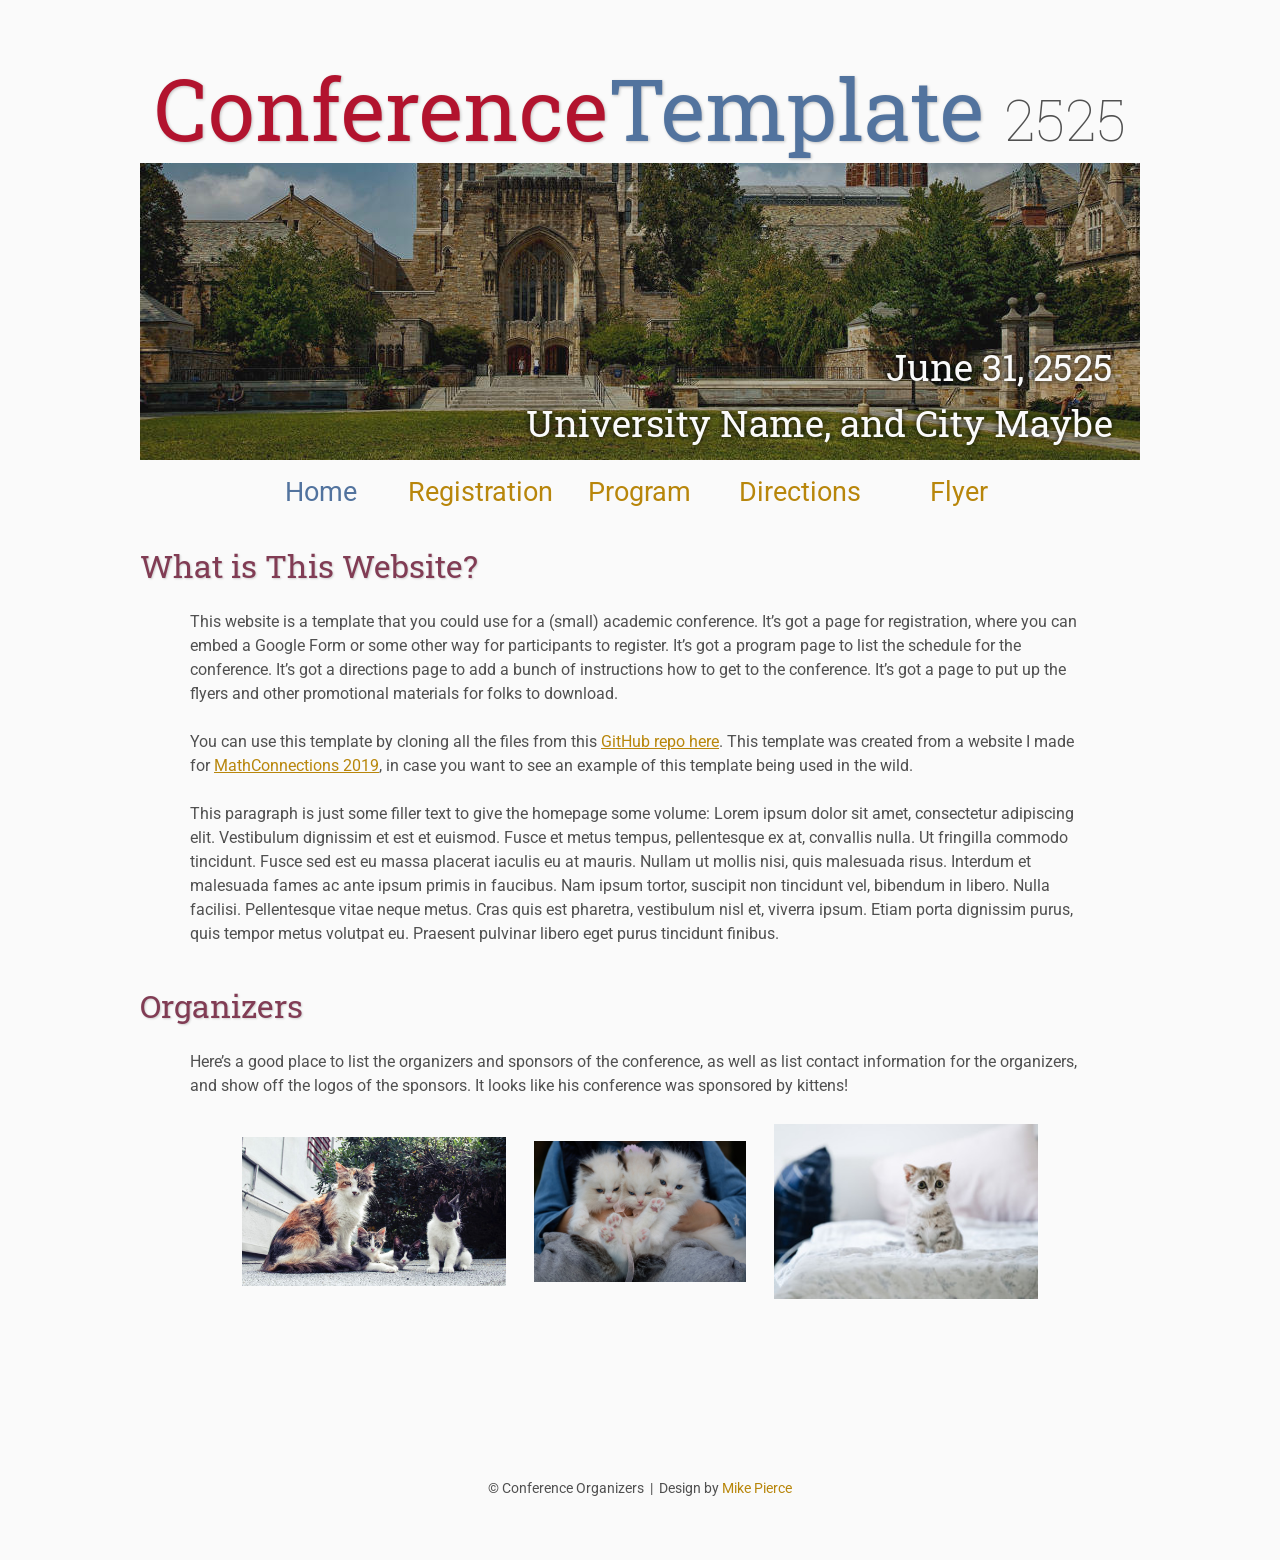
==== index.html @ 33f86f72 "Initial commit" ====
<!DOCTYPE html>
<html lang='en'>

<head>
    <base href=".">
    <link rel="shortcut icon" type="image/png" href="assets/favicon.png"/>
    <link rel="stylesheet" type="text/css" media="all" href="assets/main.css"/>
    <meta name="description" content="Conference Template">
    <meta name="resource-type" content="document">
    <meta name="distribution" content="global">
    <meta name="KeyWords" content="Conference">
    <title>Conference Template</title>
</head>

<body>

    <div class="banner">
        <img src="assets/banner.jpg" alt="Conference Template Banner">
        <div class="top-left">
            <span class="title1">Conference</span><span class="title2">Template</span> <span class="year">2525</span>
        </div>
        <div class="bottom-right">
            June 31, 2525 <br> University Name, and City Maybe
        </div>
    </div>

    <table class="navigation">
        <tr>
            <td class="navigation">
                <a class="current" title="Conference Home Page" href=".">Home</a>
            </td>
            <td class="navigation">
                <a title="Register for the Conference" href="registration">Registration</a>
            </td>
            <td class="navigation">
                <a title="Conference Program" href="program">Program</a> 
            </td>
            <td class="navigation">
                <a title="Directions to the Conference" href="directions">Directions</a>
            </td>
            <td class="navigation">
                <a title="Conference Flyer" href="flyer">Flyer</a>
            </td>
        </tr>
    </table>

    <h2>What is This Website?</h2>
    <p>
        This website is a template that you could use for a (small) academic conference. 
        It&rsquo;s got a page for registration, where you can embed a Google Form or some other way for participants to register.
        It&rsquo;s got a program page to list the schedule for the conference.
        It&rsquo;s got a directions page to add a bunch of instructions how to get to the conference.
        It&rsquo;s got a page to put up the flyers and other promotional materials for folks to download.
    </p>
    <p>
        You can use this template by cloning all the files from this
        <a target="_blank" href="https://github.com/mikepierce/conference-website-template">GitHub repo here</a>.
        This template was created from a website I made for 
        <a target="_blank" href="http://math.ucr.edu/~mathconn/">MathConnections 2019</a>,
        in case you want to see an example of this template being used in the wild.
    </p>
    <p>
        This paragraph is just some filler text to give the homepage some volume:
        Lorem ipsum dolor sit amet, consectetur adipiscing elit. Vestibulum dignissim et est et euismod. Fusce et metus tempus, pellentesque ex at, convallis nulla. Ut fringilla commodo tincidunt. Fusce sed est eu massa placerat iaculis eu at mauris. Nullam ut mollis nisi, quis malesuada risus. Interdum et malesuada fames ac ante ipsum primis in faucibus. Nam ipsum tortor, suscipit non tincidunt vel, bibendum in libero. Nulla facilisi. Pellentesque vitae neque metus. Cras quis est pharetra, vestibulum nisl et, viverra ipsum. Etiam porta dignissim purus, quis tempor metus volutpat eu. Praesent pulvinar libero eget purus tincidunt finibus.
    </p>

    <h2>Organizers</h2>
    <p>
        Here&rsquo;s a good place to list the organizers and sponsors of the conference,
        as well as list contact information for the organizers,
        and show off the logos of the sponsors.
        It looks like his conference was sponsored by kittens!
    </p>
    <table class="sponsors">
        <tr>
            <td class="sponsor">
                <a href="http://www.eyebleach.me/">
                    <img src="assets/kitten1.jpg" alt="First Sponsor Name">
                </a>
            </td>
            <td class="sponsor">
                <a href="http://www.eyebleach.me/">
                    <img src="assets/kitten2.jpg" alt="Second Sponsor Name" style="width: 80%">
                </a>
            </td>
            <td class="sponsor">
                <a href="http://www.eyebleach.me/">
                    <img src="assets/kitten3.jpg" alt="Third Sponsor Name">
                </a>
            </td>
        </tr>
    </table>

    <footer>
        &copy; Conference Organizers
        &nbsp;|&nbsp; Design by <a href="https://github.com/mikepierce">Mike Pierce</a>
    </footer>

</body>
</html>
---- assets/main.css ----
/* main.css */

/* These are the colors and fonts used throughout the webpage.
 * I've listed them here so that a user may easily
 * do a search-and-replace for these to change the site theme.
 *   'Roboto',sans-serif; Font for the title text
 *   'Roboto-Slab',serif; Font for the body text 
 *   #fafafa; Background color of the site
 *   #505050; Foreground (text) color of the site
 *   #52739e; Navy, "Template" in the logo, current page in navigation, special titles in the Program
 *   #b2132e; Reddish, "Conference" in the logo, hover color for links
 *   #813c54; Heading color, titles in the Program
 *   #b8860b; Dark Goldenrod, color for links
 */

@import url('https://fonts.googleapis.com/css?family=Roboto%7CRoboto+Slab');

*{
    border:0;
    font:inherit;
    font-size:1em;
    margin:0;
    padding:0;
    vertical-align:baseline;
}

body{
    background-color: #fafafa;
    background-size: cover;
    background-attachment: fixed;
    color: #505050; 
    text-align:left;
    font-family:'Roboto',sans-serif;
    font-size:1em;
    line-height:1.5em;
    margin: 60px auto;
    width: 1000px;
}

a{color: #b8860b; text-decoration:none;}
a.current{color: #52739e;}
a.current:hover{color: #e82945;}
a:hover{color: #b2132e;}
a:active{color: #e82945;}
h1,h2,h3,h4{clear:left; color: #813c54; margin:1.5em 0em 1em 0em; font-family:'Roboto Slab',serif; text-shadow: 1px 1px 2px #d0d0d0;}
h1{font-size:2.67em;}
h2{font-size:2.00em;}
h3{font-size:1.67em;}
h4{font-size:1.33em;}
p{list-style:none; margin:24px auto 24px auto; padding:0px; width:900px; text-align:left;}
li a, p a {text-decoration:underline; text-decoration-color:#b8860b;}
ul{list-style:none; margin:24px auto 24px auto; padding:0px; width:800px; text-align:left;}
ul li{list-style:none; margin:0px auto 0px auto; padding:0px; text-align:left;}
i,em{font-style:italic;}
b,strong{font-weight:bold;}
sup{
    vertical-align: super;
    font-size: 0.8em;
    line-height: 0;
}
sub{
    vertical-align: sub;
    font-size: 0.8em;
    line-height: 0;
}
table{
    width: 1000px;
    margin: 12px auto 24px auto;
    float: center;
    /* UNCOMMENT THIS FOR DEBUGGING THE ALIGNMENT */
    /*border: 1px solid black;*/
}
th,td{
    text-align: left;
    /* UNCOMMENT THIS FOR DEBUGGING THE ALIGNMENT */
    /*border: 1px solid black;*/
}

/* Website Banner */
.banner {position: relative; font-family:'Roboto Slab',serif;}
.top-left {font-size:5.33em; color: #505050; background: #fafafa; text-align: center; width: 1000px; height: 67px; position: absolute; padding: 36px 0 0 0; top: 0px;}
.bottom-right {font-size:2.33em; color: #fafafa; line-height: 1.5em; width: auto; height: 100px; padding: 0px 27px 27px 0px; text-align: right; position: absolute; bottom: 0px; right: 0px; text-shadow: 0px 0px 6px #000000;}

/* Conference Title Logo */
.title1{color: #b2132e; text-shadow: 1px 1px 3px #c0c0c0;} 
.title2{color: #52739e; text-shadow: 1px 1px 3px #c0c0c0;}
.year{color: #505050; font-size:0.67em; font-weight: lighter;}

/* Navigation Links (Home, Registration, etc) */
table.navigation{width:800px;}
td.navigation{font-size:1.67em; white-space:nowrap; width:20%; text-align:center; vertical-align:middle; padding:0px 0px 0px 0px;}

/* Sponsor Images */
table.sponsors{width:800px;}
td.sponsor{white-space:nowrap; width:33%; text-align:center; vertical-align:middle; padding:0px 0px 0px 0px;}
td.sponsor img{width: 100%}

/* The Table on the Program Page */
td.room{padding: 4px 12px 4px 4px; width: 90%; vertical-align:bottom; font-size:1.67em; color: #52739e; height:32px;}
td.date{white-space:nowrap; width:130px; text-align:right; vertical-align:top; padding:4px 16px 0px 0px;}
td.title{padding: 4px 12px 4px 4px; width: 90%; vertical-align:top; font-size:1.5em; color: #813c54; height:32px; font-family:'Roboto Slab',serif; text-shadow: 1px 1px 2px #d0d0d0; }
td.title-special{padding: 4px 12px 4px 4px; width: 90%; vertical-align:top; font-size:1.67em; color: #52739e; height:32px; font-family:'Roboto Slab',serif; text-shadow: 1px 1px 2px #d0d0d0;}
td.speaker{padding: 4px 12px 4px 4px; font-style: italic; font-size:1em; max-height:999999px}
td.abstract{padding: 4px 12px 12px 4px; font-size:1em; max-height:999999px}
td.abstract img{display: block; margin: 4px auto 8px auto}
table.plenary{padding-top: 8px; background: #ffffff;}

/* Registration and Directions iframes and Images */
iframe.registration{display:block; margin:1em auto 2em auto; width:700px; height:1400px; border:none;}
iframe.directions{display:block; margin:1em auto 2em auto; width:800px; height:400px; border:none;}
img.center{display:block; width:67%; margin:1em auto 2em auto;}

/* Flyer Images */
table.flyers{width:800px;}
td.flyer{white-space:nowrap; width:50%; text-align:center; vertical-align:middle; padding:0px 0px 0px 0px;}
td.sponsor img{width: 100%}

footer{font-size:0.875em; margin-top:12em; text-align:center;}

/* My hacky way of making the site mobile-friendly */
@media only screen and (max-width: 1100px) {
    h2{font-size:3.00em;}
    p{font-size:1.5em; line-height:1.5em;}
    th,td,tr{font-size:1.5em; line-height:1.5em;}
    td.date{font-size:1em; padding-top:0.5em;}
    td.navigation{font-size:1.5em; padding:0px 20px 0px 20px;}
    table.footer{font-size:0.33em;}
}
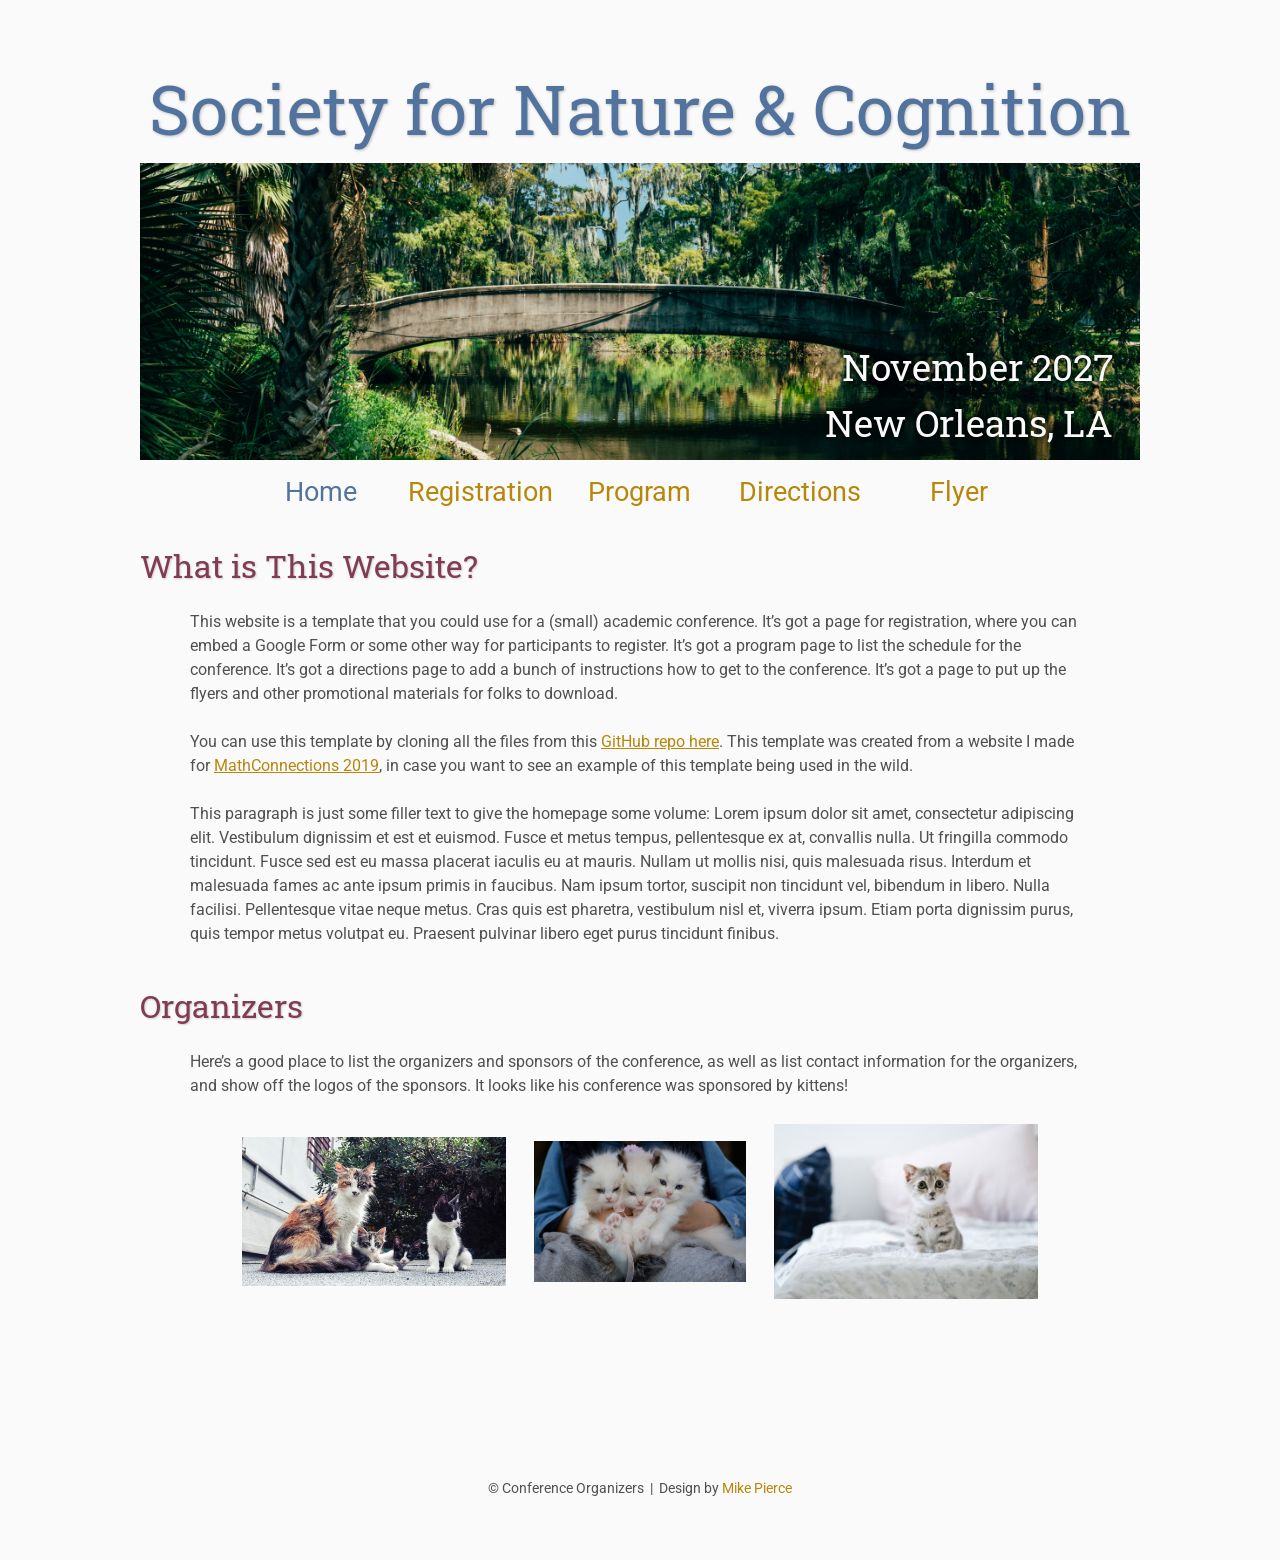
==== commit 07cceac3: "Updated title and banner" ====
--- a/index.html
+++ b/index.html
@@ -9,18 +9,18 @@
     <meta name="resource-type" content="document">
     <meta name="distribution" content="global">
     <meta name="KeyWords" content="Conference">
-    <title>Conference Template</title>
+    <title>Society for Nature & Cognition</title>
 </head>
 
 <body>
 
     <div class="banner">
-        <img src="assets/banner.jpg" alt="Conference Template Banner">
+        <img src="assets/new_banner.jpg" alt="Conference Template Banner">
         <div class="top-left">
-            <span class="title1">Conference</span><span class="title2">Template</span> <span class="year">2525</span>
+            <span class="title2">Society for Nature & Cognition</span> <!-- <span class="year">2027</span> -->
         </div>
         <div class="bottom-right">
-            June 31, 2525 <br> University Name, and City Maybe
+            November 2027 <br> New Orleans, LA
         </div>
     </div>
 
--- a/assets/main.css
+++ b/assets/main.css
@@ -78,7 +78,13 @@
 
 /* Website Banner */
 .banner {position: relative; font-family:'Roboto Slab',serif;}
-.top-left {font-size:5.33em; color: #505050; background: #fafafa; text-align: center; width: 1000px; height: 67px; position: absolute; padding: 36px 0 0 0; top: 0px;}
+.banner img {
+    width: 100%;
+    height: 400px;         /* Adjust this number to make the banner taller or shorter */
+    object-fit: cover;     /* Prevents stretching by cropping the image intelligently */
+    object-position: center; /* Centers the focus of your photo */
+}
+.top-left {font-size:4.33em; color: #505050; background: #fafafa; text-align: center; width: 1000px; height: 67px; position: absolute; padding: 36px 0 0 0; top: 0px;}
 .bottom-right {font-size:2.33em; color: #fafafa; line-height: 1.5em; width: auto; height: 100px; padding: 0px 27px 27px 0px; text-align: right; position: absolute; bottom: 0px; right: 0px; text-shadow: 0px 0px 6px #000000;}
 
 /* Conference Title Logo */
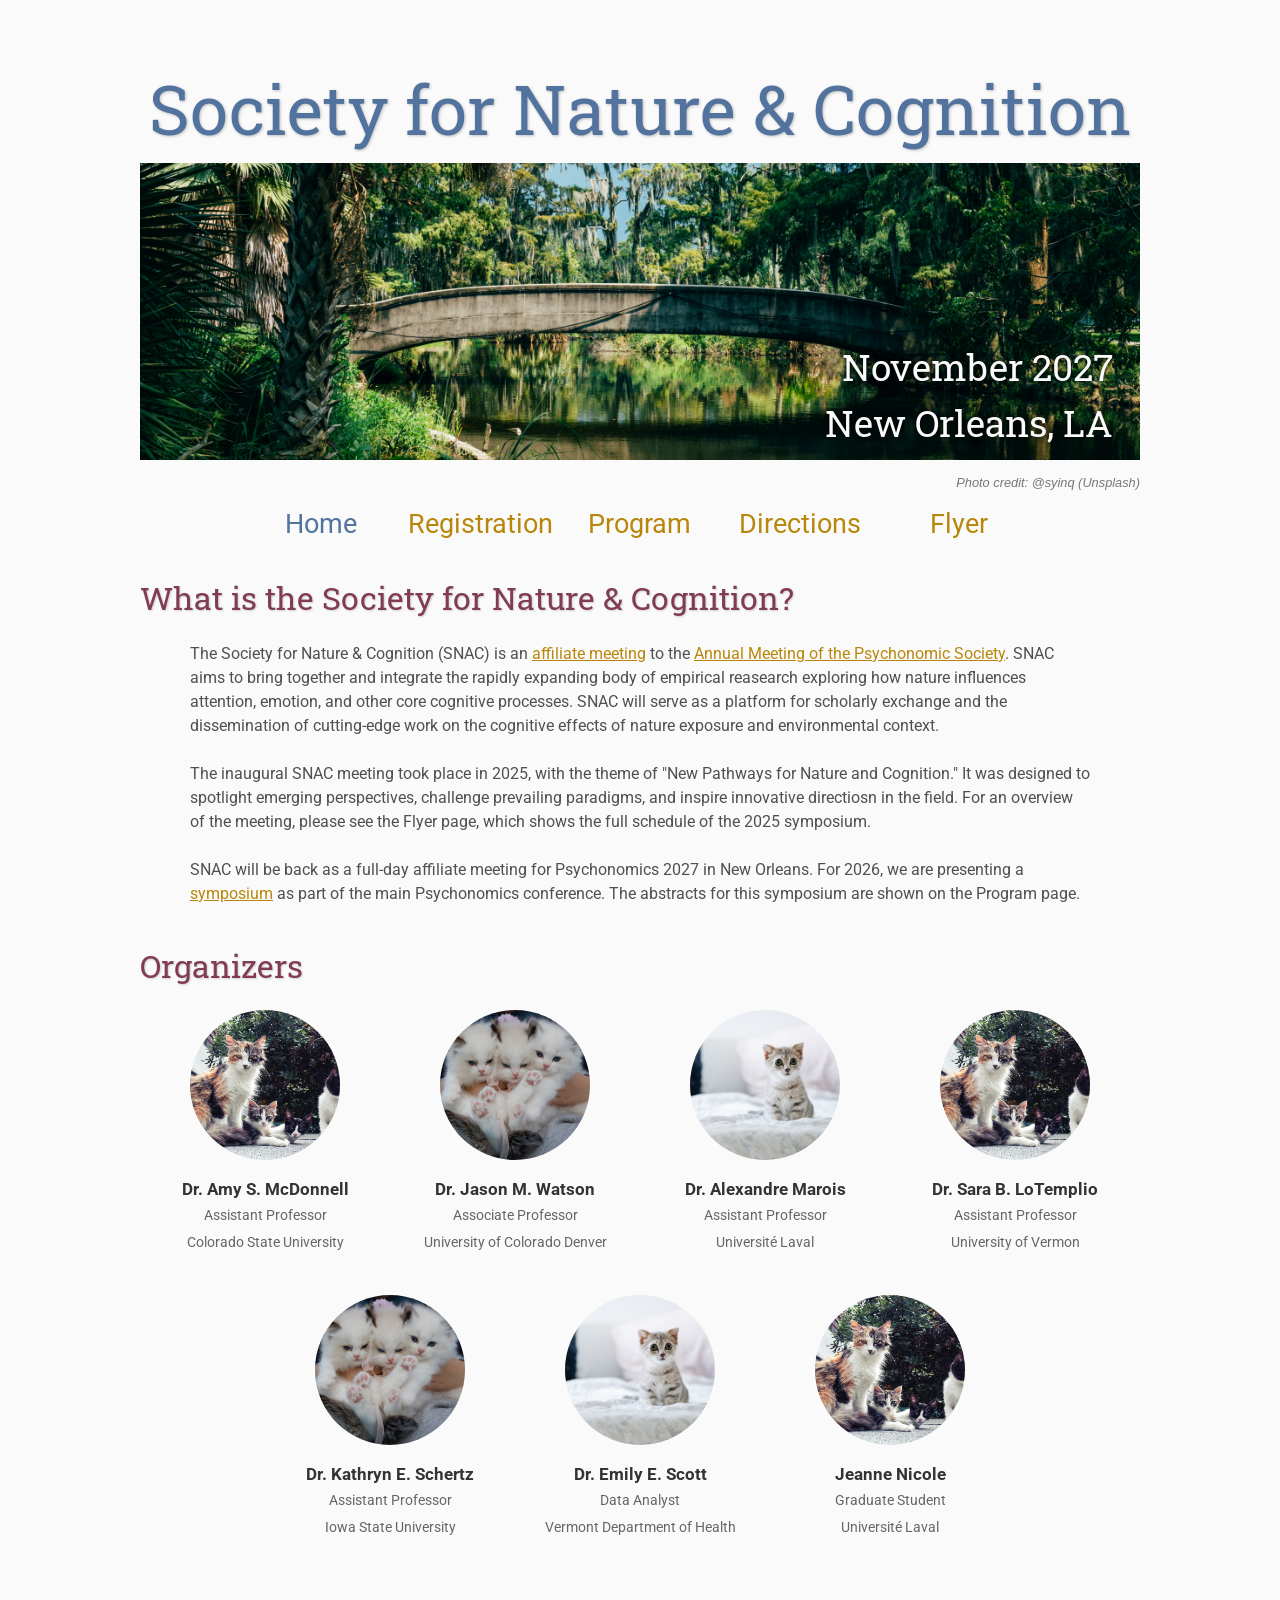
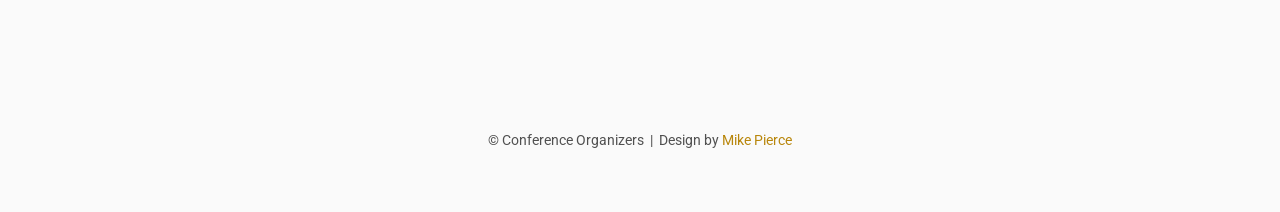
==== commit 22cba920: "updated program page and organizers" ====
--- a/index.html
+++ b/index.html
@@ -23,6 +23,7 @@
             November 2027 <br> New Orleans, LA
         </div>
     </div>
+    <div class="banner-credit">Photo credit: @syinq (Unsplash)</div>
 
     <table class="navigation">
         <tr>
@@ -44,52 +45,88 @@
         </tr>
     </table>
 
-    <h2>What is This Website?</h2>
+    <h2>What is the Society for Nature & Cognition?</h2>
     <p>
-        This website is a template that you could use for a (small) academic conference. 
-        It&rsquo;s got a page for registration, where you can embed a Google Form or some other way for participants to register.
-        It&rsquo;s got a program page to list the schedule for the conference.
-        It&rsquo;s got a directions page to add a bunch of instructions how to get to the conference.
-        It&rsquo;s got a page to put up the flyers and other promotional materials for folks to download.
+        The Society for Nature & Cognition (SNAC) is an <a target="_blank" href="https://www.psychonomic.org/page/2026affiliates">affiliate meeting</a> to the <a target="_blank" href="https://www.psychonomic.org/page/2026annualmeeting">Annual Meeting of the Psychonomic Society</a>. 
+        SNAC aims to bring together and integrate the rapidly expanding body of empirical reasearch exploring how nature influences attention, emotion, and other core cognitive processes.
+        SNAC will serve as a platform for scholarly exchange and the dissemination of cutting-edge work on the cognitive effects of nature exposure and environmental context.
     </p>
     <p>
-        You can use this template by cloning all the files from this
-        <a target="_blank" href="https://github.com/mikepierce/conference-website-template">GitHub repo here</a>.
-        This template was created from a website I made for 
-        <a target="_blank" href="http://math.ucr.edu/~mathconn/">MathConnections 2019</a>,
-        in case you want to see an example of this template being used in the wild.
+        The inaugural SNAC meeting took place in 2025, with the theme of "New Pathways for Nature and Cognition." 
+        It was designed to spotlight emerging perspectives, challenge prevailing paradigms, and inspire innovative directiosn in the field. 
+        For an overview of the meeting, please see the Flyer page, which shows the full schedule of the 2025 symposium.
     </p>
     <p>
-        This paragraph is just some filler text to give the homepage some volume:
-        Lorem ipsum dolor sit amet, consectetur adipiscing elit. Vestibulum dignissim et est et euismod. Fusce et metus tempus, pellentesque ex at, convallis nulla. Ut fringilla commodo tincidunt. Fusce sed est eu massa placerat iaculis eu at mauris. Nullam ut mollis nisi, quis malesuada risus. Interdum et malesuada fames ac ante ipsum primis in faucibus. Nam ipsum tortor, suscipit non tincidunt vel, bibendum in libero. Nulla facilisi. Pellentesque vitae neque metus. Cras quis est pharetra, vestibulum nisl et, viverra ipsum. Etiam porta dignissim purus, quis tempor metus volutpat eu. Praesent pulvinar libero eget purus tincidunt finibus.
+        SNAC will be back as a full-day affiliate meeting for Psychonomics 2027 in New Orleans. 
+        For 2026, we are presenting a <a target="_blank" href="https://www.psychonomic.org/page/2026symposia">symposium</a> as part of the main Psychonomics conference.
+        The abstracts for this symposium are shown on the Program page.
     </p>
 
-    <h2>Organizers</h2>
-    <p>
-        Here&rsquo;s a good place to list the organizers and sponsors of the conference,
-        as well as list contact information for the organizers,
-        and show off the logos of the sponsors.
-        It looks like his conference was sponsored by kittens!
-    </p>
-    <table class="sponsors">
-        <tr>
-            <td class="sponsor">
-                <a href="http://www.eyebleach.me/">
-                    <img src="assets/kitten1.jpg" alt="First Sponsor Name">
-                </a>
-            </td>
-            <td class="sponsor">
-                <a href="http://www.eyebleach.me/">
-                    <img src="assets/kitten2.jpg" alt="Second Sponsor Name" style="width: 80%">
-                </a>
-            </td>
-            <td class="sponsor">
-                <a href="http://www.eyebleach.me/">
-                    <img src="assets/kitten3.jpg" alt="Third Sponsor Name">
-                </a>
-            </td>
-        </tr>
-    </table>
+<h2>Organizers</h2>
+<p>
+     
+</p>
+
+<!-- The Flexbox container wraps all 7 organizers -->
+<div class="organizers-grid">
+    
+    <!-- Organizer 1 -->
+    <div class="organizer-profile">
+        <img src="assets/kitten1.jpg" alt="Organizer 1">
+        <div class="organizer-name">Dr. Amy S. McDonnell</div>
+        <div class="organizer-pos">Assistant Professor</div>
+        <div class="organizer-affil">Colorado State University</div>
+    </div>
+
+    <!-- Organizer 2 -->
+    <div class="organizer-profile">
+        <img src="assets/kitten2.jpg" alt="Organizer 2">
+        <div class="organizer-name">Dr. Jason M. Watson</div>
+        <div class="organizer-pos">Associate Professor</div>
+        <div class="organizer-affil">University of Colorado Denver</div>
+    </div>
+
+    <!-- Organizer 3 -->
+    <div class="organizer-profile">
+        <img src="assets/kitten3.jpg" alt="Organizer 3">
+        <div class="organizer-name">Dr. Alexandre Marois</div>
+        <div class="organizer-pos">Assistant Professor</div>
+        <div class="organizer-affil">Universit&eacute; Laval</div>
+    </div>
+
+    <!-- Organizer 4 -->
+    <div class="organizer-profile">
+        <img src="assets/kitten1.jpg" alt="Organizer 4">
+        <div class="organizer-name">Dr. Sara B. LoTemplio</div>
+        <div class="organizer-pos">Assistant Professor</div>
+        <div class="organizer-affil">University of Vermon</div>
+    </div>
+
+    <!-- Organizer 5 -->
+    <div class="organizer-profile">
+        <img src="assets/kitten2.jpg" alt="Organizer 5">
+        <div class="organizer-name">Dr. Kathryn E. Schertz</div>
+        <div class="organizer-pos">Assistant Professor</div>
+        <div class="organizer-affil">Iowa State University</div>
+    </div>
+
+    <!-- Organizer 6 -->
+    <div class="organizer-profile">
+        <img src="assets/kitten3.jpg" alt="Organizer 6">
+        <div class="organizer-name">Dr. Emily E. Scott</div>
+        <div class="organizer-pos">Data Analyst</div>
+        <div class="organizer-affil">Vermont Department of Health</div>
+    </div>
+
+    <!-- Organizer 7 -->
+    <div class="organizer-profile">
+        <img src="assets/kitten1.jpg" alt="Organizer 7">
+        <div class="organizer-name">Jeanne Nicole</div>
+        <div class="organizer-pos">Graduate Student</div>
+        <div class="organizer-affil">Universit&eacute; Laval</div>
+    </div>
+
+</div>
 
     <footer>
         &copy; Conference Organizers
--- a/assets/main.css
+++ b/assets/main.css
@@ -123,6 +123,108 @@
 
 footer{font-size:0.875em; margin-top:12em; text-align:center;}
 
+/* Resizes the container block and keeps it centered on the page */
+.hotel-container {
+    max-width: 300px;         /* Adjust this number (e.g., 400px or 600px) to make the image smaller or bigger */
+    margin: 20px auto;        /* Adds space on the top/bottom and centers it horizontally */
+    text-align: center;       /* Centers the caption text underneath */
+}
+
+/* Forces the photo to fill the exact size of the container smoothly */
+.hotel-container img {
+    width: 100%;
+    height: auto;             /* Maintains the image's original proportions so it doesn't stretch */
+    border-radius: 4px;       /* Optional: rounds the corners slightly for a modern look */
+}
+
+/* Styles the small attribution line underneath */
+.hotel-credit {
+    font-size: 0.85em;        /* Makes the font smaller than regular page text */
+    color: #666;              /* Changes the text to a subtle gray so it isn't distracting */
+    margin-top: 8px;          /* Adds a clean gap directly beneath the image */
+    font-style: italic;       /* Makes the attribution text italic */
+}
+
+.single-flyer-container {
+    text-align: center;
+    margin: 40px auto;
+    max-width: 600px;
+}
+
+.download-button {
+    background-color: #52739e; 
+    color: white;
+    padding: 15px 25px;
+    font-size: 1.1em;
+    font-weight: bold;
+    border-radius: 6px;
+    text-decoration: none;
+    display: inline-block;
+    transition: background-color 0.2s;
+    box-shadow: 0 4px 6px rgba(0,0,0,0.1);
+}
+
+.download-button:hover {
+    background-color: #3d5677; /* Darkens slightly when hovered */
+    cursor: pointer;
+}
+
+/* Container that centers the 4-and-3 grid layout */
+.organizers-grid {
+    display: flex;
+    flex-wrap: wrap;          /* Allows profiles to drop to a new line */
+    justify-content: center;   /* Centers the items horizontally on every row! */
+    gap: 20px;                /* Adds neat spacing between all profiles */
+    margin-top: 30px;
+}
+
+/* Individual card styling for each person */
+.organizer-profile {
+    flex: 0 1 calc(25% - 20px);/* Forces exactly 4 profiles per row on big screens */
+    min-width: 160px;          /* Prevents them from shrinking too small */
+    text-align: center;
+    margin-bottom: 20px;
+}
+
+/* Forces the placeholder images to stay small, uniform, and responsive */
+.organizer-profile img {
+    width: 100%;
+    max-width: 150px;          /* Limits the size of the headshot */
+    height: 150px;             /* Keeps the image area uniform */
+    object-fit: cover;         /* Keeps placeholder/real photos proportional */
+    border-radius: 50%;        /* Optional: makes the profile photos a modern circle! Remove this line if you want squares */
+}
+
+/* Name and Affiliation labels */
+.organizer-name {
+    font-weight: bold;
+    margin-top: 10px;
+    font-size: 1.05em;
+    color: #333;
+}
+
+.organizer-pos {
+    font-size: 0.9em;
+    color: #666;
+    margin-top: 3px;
+}
+
+.organizer-affil {
+    font-size: 0.9em;
+    color: #666;
+    margin-top: 3px;
+}
+
+/* Styles the small banner attribution line */
+.banner-credit {
+    font-size: 0.8em;         /* Makes it significantly smaller than normal paragraph text */
+    color: #777;              /* Changes the text to a subtle, neutral gray */
+    text-align: right;        /* Aligns it neatly to the right edge—change to 'center' or 'left' if you prefer */
+    margin-top: 5px;          /* Tucks it up close to the banner image */
+    margin-bottom: 15px;      /* Adds a clean gap before your main headers begin */
+    font-style: italic;       /* Makes it italicized for a standard photo-credit look */
+}
+
 /* My hacky way of making the site mobile-friendly */
 @media only screen and (max-width: 1100px) {
     h2{font-size:3.00em;}
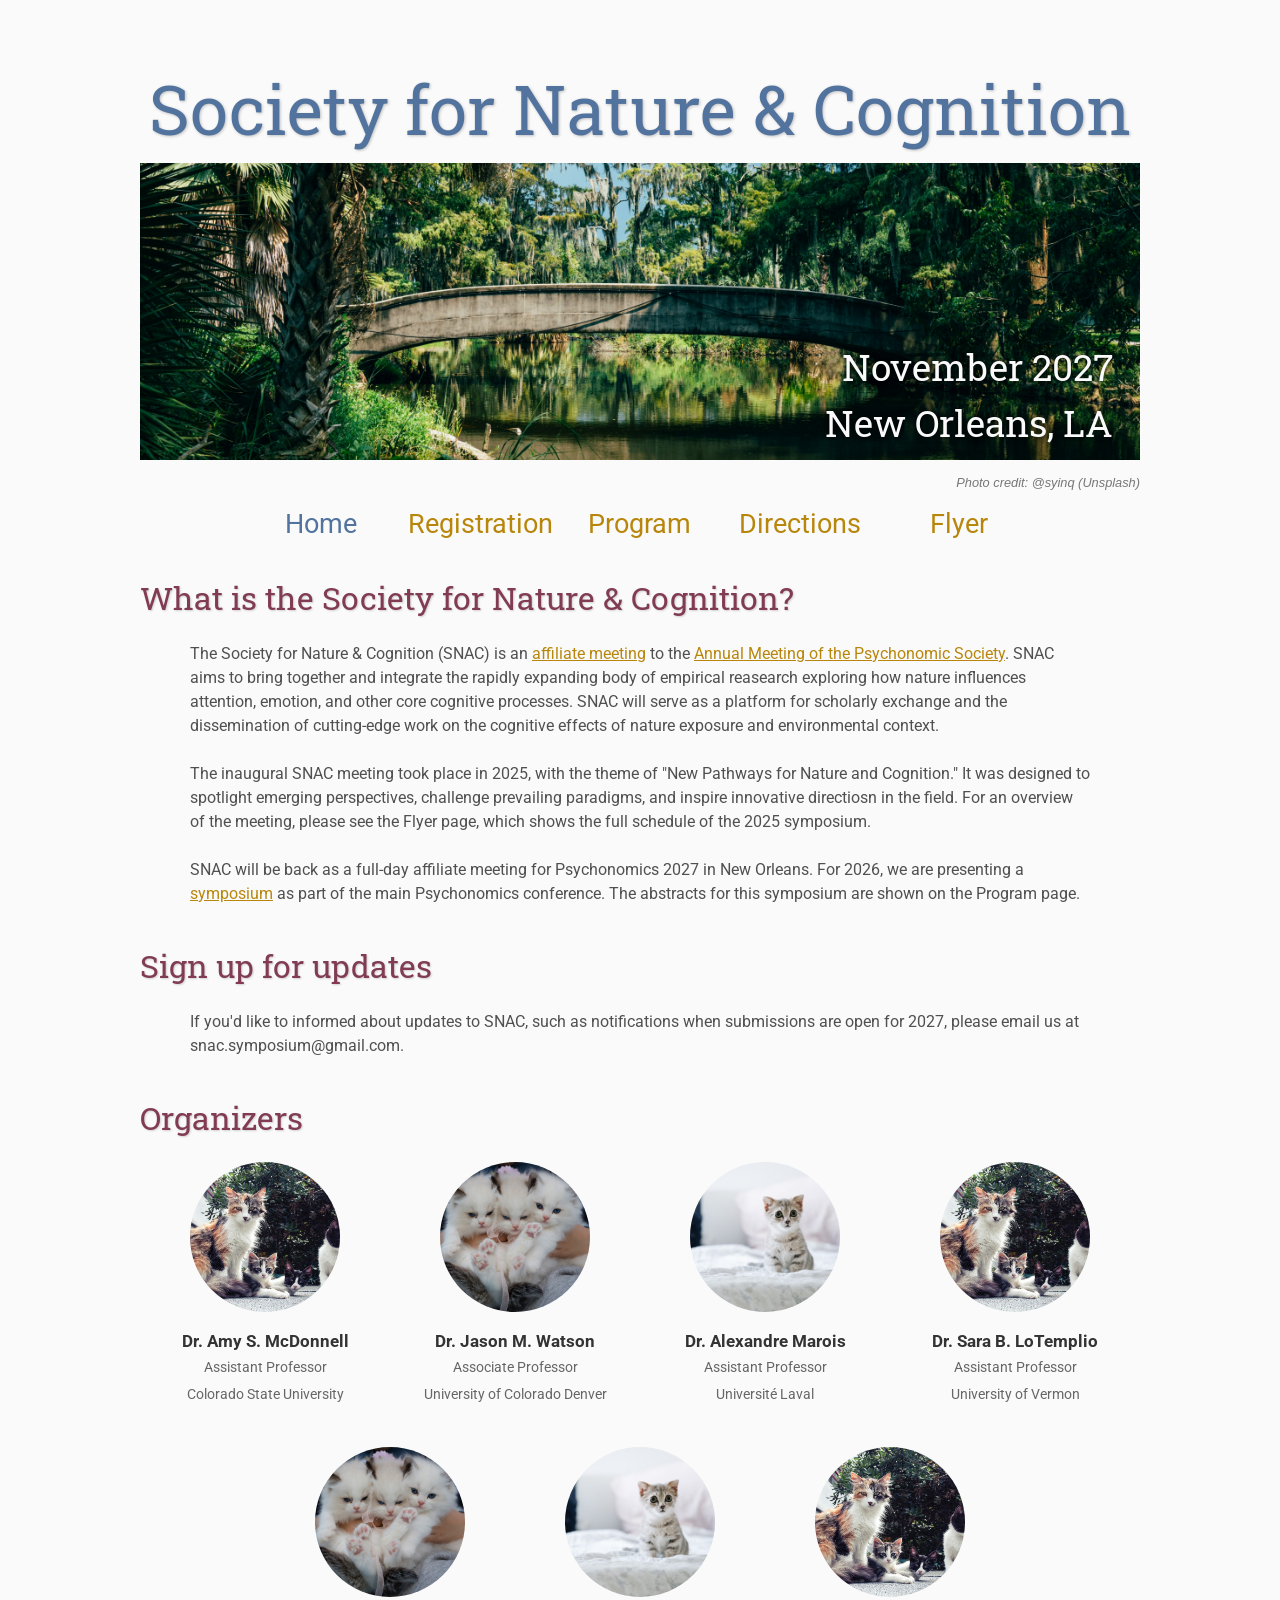
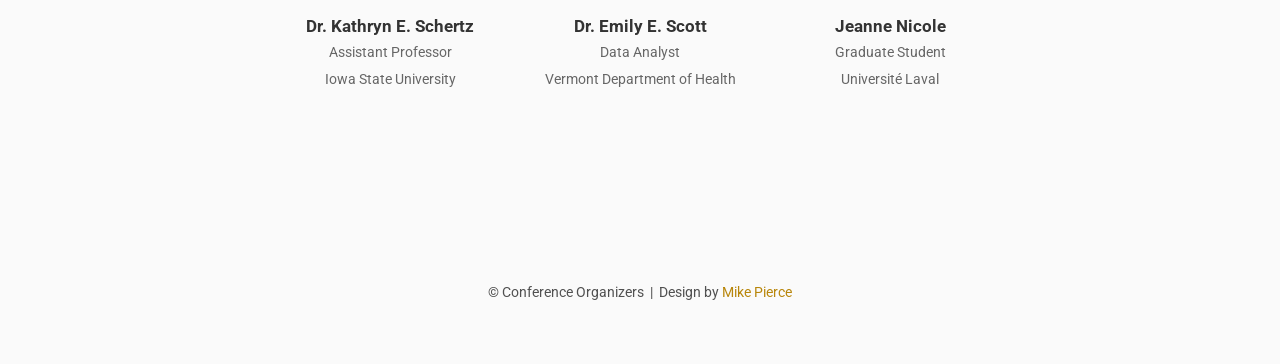
==== commit 711cf1ef: "added email" ====
--- a/index.html
+++ b/index.html
@@ -62,6 +62,8 @@
         The abstracts for this symposium are shown on the Program page.
     </p>
 
+    <h2>Sign up for updates</h2>
+    <p>If you'd like to informed about updates to SNAC, such as notifications when submissions are open for 2027, please email us at snac.symposium@gmail.com. </p>
 <h2>Organizers</h2>
 <p>
      
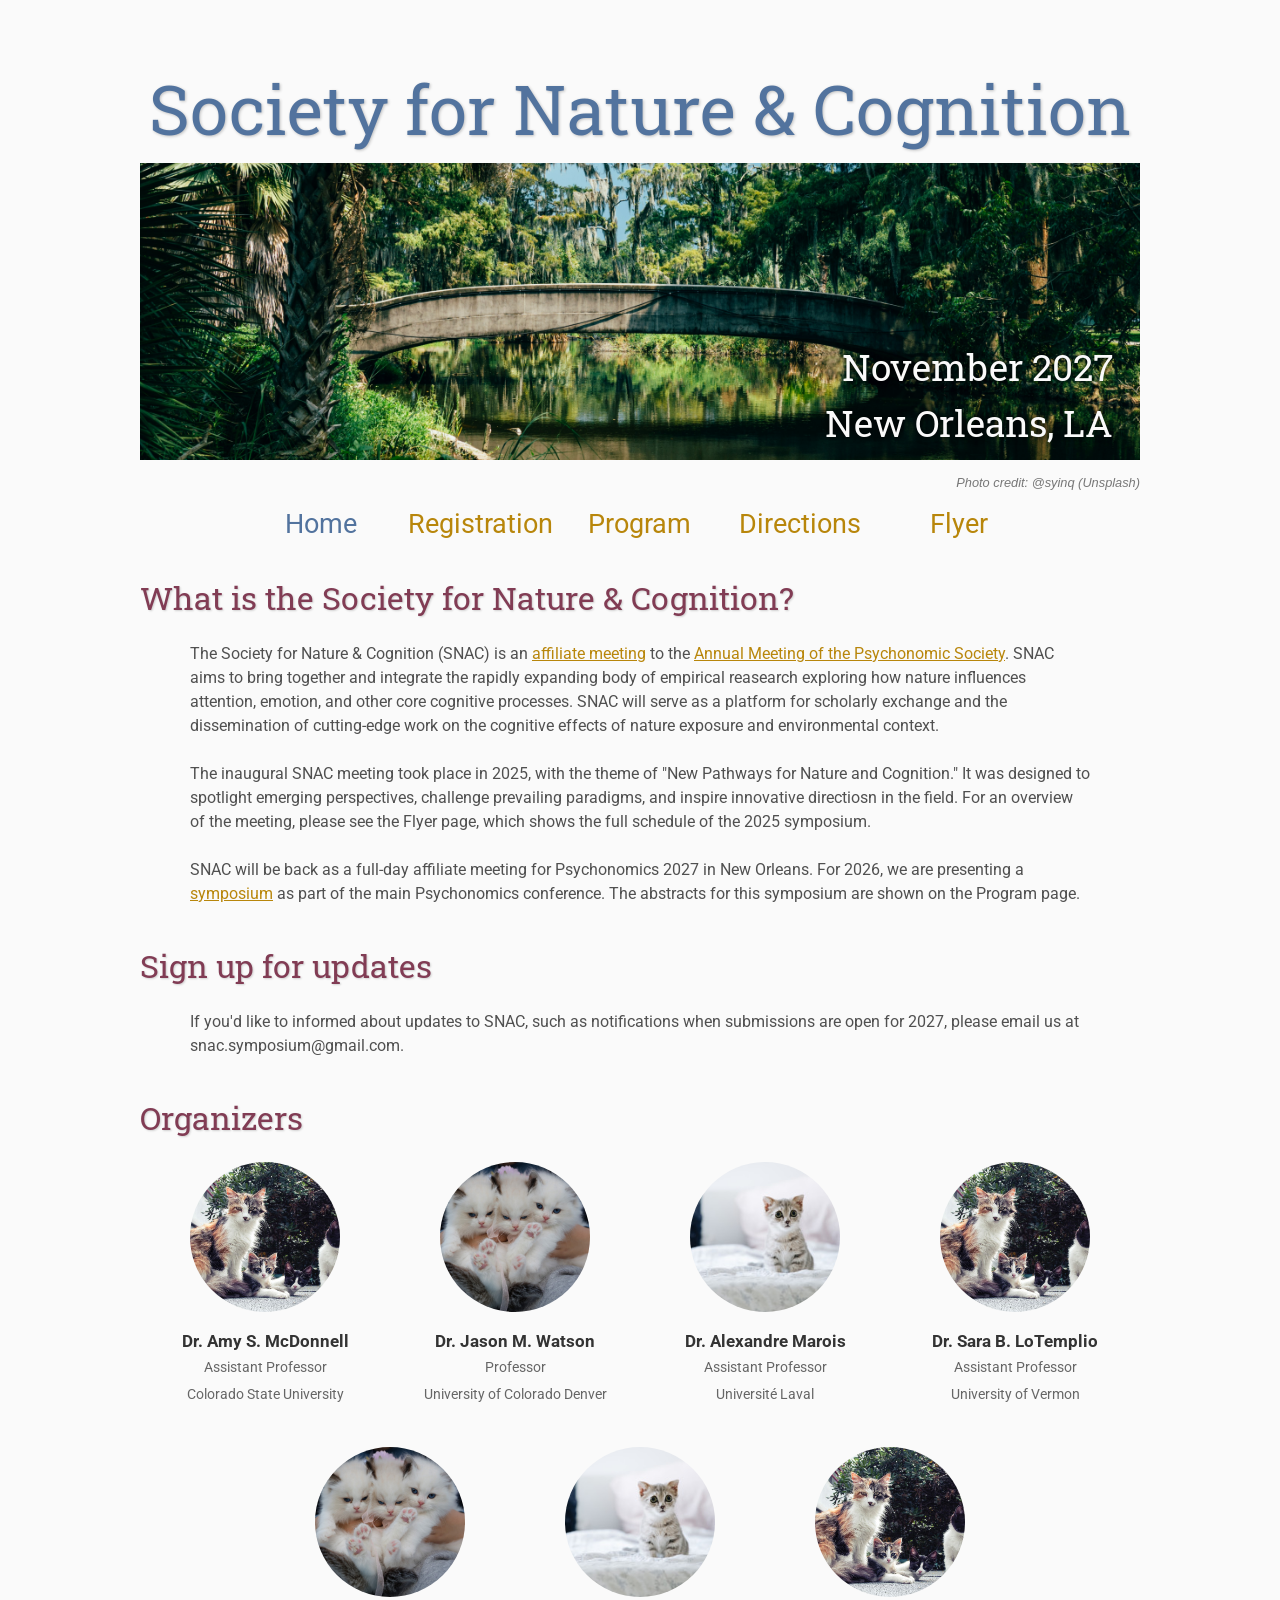
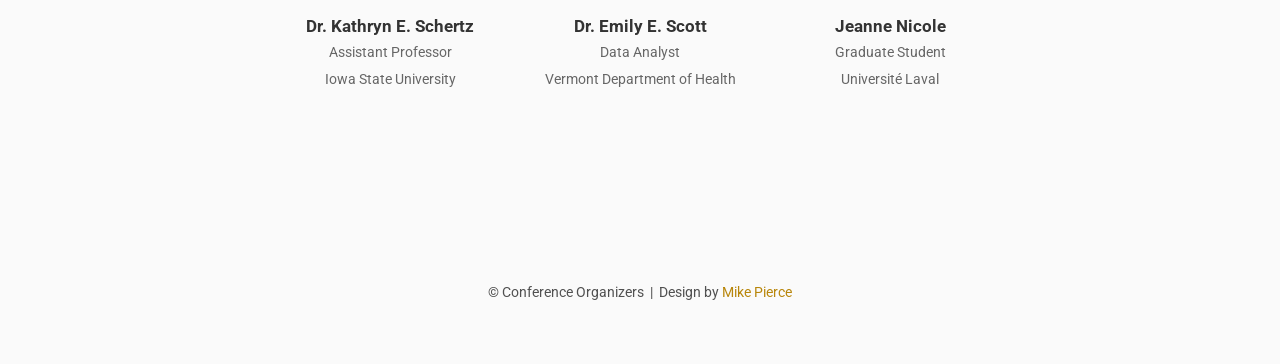
==== commit 015af086: "updated Jason to Professor" ====
--- a/index.html
+++ b/index.html
@@ -84,7 +84,7 @@
     <div class="organizer-profile">
         <img src="assets/kitten2.jpg" alt="Organizer 2">
         <div class="organizer-name">Dr. Jason M. Watson</div>
-        <div class="organizer-pos">Associate Professor</div>
+        <div class="organizer-pos">Professor</div>
         <div class="organizer-affil">University of Colorado Denver</div>
     </div>
 
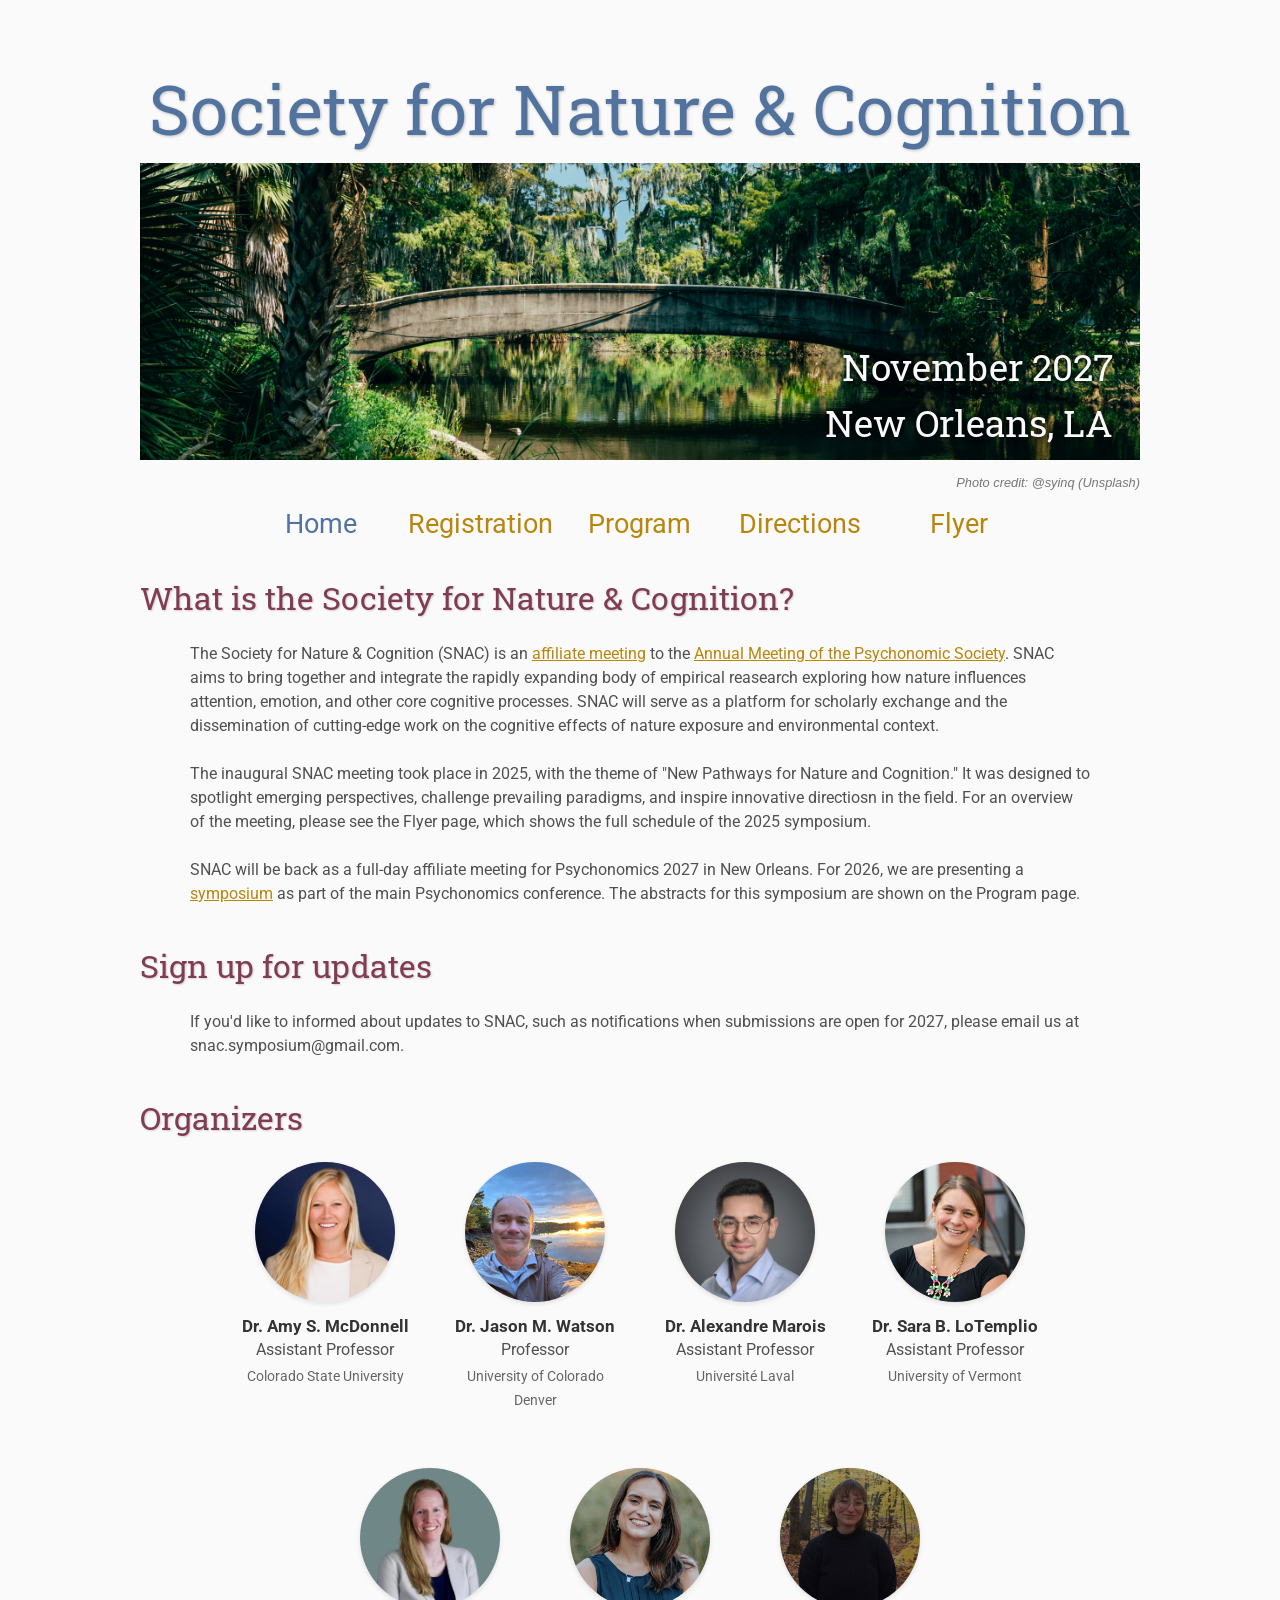
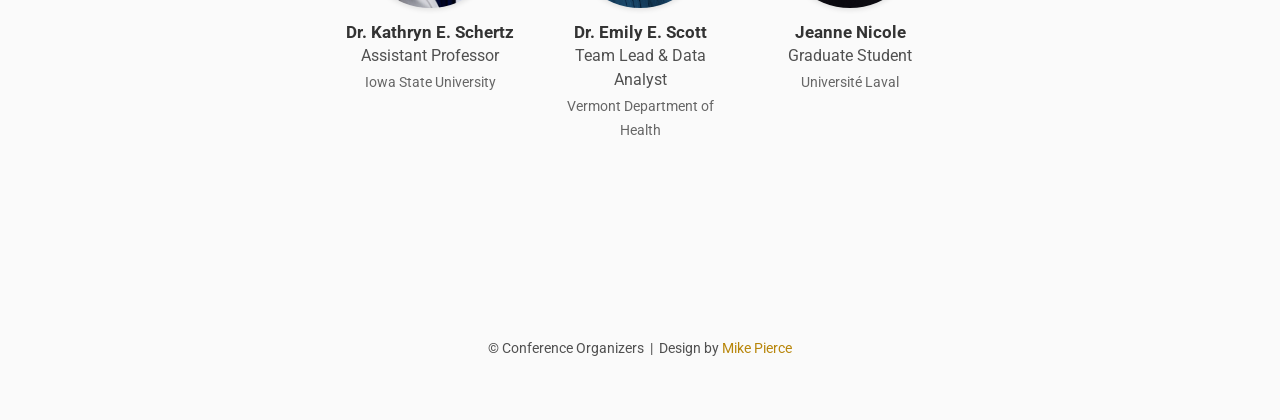
==== commit 4d7af45d: "updated pics" ====
--- a/index.html
+++ b/index.html
@@ -74,7 +74,7 @@
     
     <!-- Organizer 1 -->
     <div class="organizer-profile">
-        <img src="assets/kitten1.jpg" alt="Organizer 1">
+        <img src="assets/McDonnell.jpg" alt="Organizer 1">
         <div class="organizer-name">Dr. Amy S. McDonnell</div>
         <div class="organizer-pos">Assistant Professor</div>
         <div class="organizer-affil">Colorado State University</div>
@@ -82,7 +82,7 @@
 
     <!-- Organizer 2 -->
     <div class="organizer-profile">
-        <img src="assets/kitten2.jpg" alt="Organizer 2">
+        <img src="assets/Watson.jpg" alt="Organizer 2">
         <div class="organizer-name">Dr. Jason M. Watson</div>
         <div class="organizer-pos">Professor</div>
         <div class="organizer-affil">University of Colorado Denver</div>
@@ -90,7 +90,7 @@
 
     <!-- Organizer 3 -->
     <div class="organizer-profile">
-        <img src="assets/kitten3.jpg" alt="Organizer 3">
+        <img src="assets/Marois.jpg" alt="Organizer 3">
         <div class="organizer-name">Dr. Alexandre Marois</div>
         <div class="organizer-pos">Assistant Professor</div>
         <div class="organizer-affil">Universit&eacute; Laval</div>
@@ -98,15 +98,15 @@
 
     <!-- Organizer 4 -->
     <div class="organizer-profile">
-        <img src="assets/kitten1.jpg" alt="Organizer 4">
+        <img src="assets/LoTemplio.png" alt="Organizer 4">
         <div class="organizer-name">Dr. Sara B. LoTemplio</div>
         <div class="organizer-pos">Assistant Professor</div>
-        <div class="organizer-affil">University of Vermon</div>
+        <div class="organizer-affil">University of Vermont</div>
     </div>
 
     <!-- Organizer 5 -->
     <div class="organizer-profile">
-        <img src="assets/kitten2.jpg" alt="Organizer 5">
+        <img src="assets/Schertz.jpeg" alt="Organizer 5">
         <div class="organizer-name">Dr. Kathryn E. Schertz</div>
         <div class="organizer-pos">Assistant Professor</div>
         <div class="organizer-affil">Iowa State University</div>
@@ -114,15 +114,15 @@
 
     <!-- Organizer 6 -->
     <div class="organizer-profile">
-        <img src="assets/kitten3.jpg" alt="Organizer 6">
+        <img src="assets/Scott.png" alt="Organizer 6">
         <div class="organizer-name">Dr. Emily E. Scott</div>
-        <div class="organizer-pos">Data Analyst</div>
+        <div class="organizer-pos">Team Lead & Data Analyst</div>
         <div class="organizer-affil">Vermont Department of Health</div>
     </div>
 
     <!-- Organizer 7 -->
     <div class="organizer-profile">
-        <img src="assets/kitten1.jpg" alt="Organizer 7">
+        <img src="assets/Nicole.png" alt="Organizer 7">
         <div class="organizer-name">Jeanne Nicole</div>
         <div class="organizer-pos">Graduate Student</div>
         <div class="organizer-affil">Universit&eacute; Laval</div>
--- a/assets/main.css
+++ b/assets/main.css
@@ -172,41 +172,36 @@
 /* Container that centers the 4-and-3 grid layout */
 .organizers-grid {
     display: flex;
-    flex-wrap: wrap;          /* Allows profiles to drop to a new line */
-    justify-content: center;   /* Centers the items horizontally on every row! */
-    gap: 20px;                /* Adds neat spacing between all profiles */
+    flex-wrap: wrap;          
+    justify-content: center;   
+    gap: 30px;                /* Increased gap to give photos breathing room */
     margin-top: 30px;
 }
 
-/* Individual card styling for each person */
+/* The frame containing each person */
 .organizer-profile {
-    flex: 0 1 calc(25% - 20px);/* Forces exactly 4 profiles per row on big screens */
-    min-width: 160px;          /* Prevents them from shrinking too small */
+    flex: 0 1 180px;           /* Gives each person a completely uniform container width */
     text-align: center;
-    margin-bottom: 20px;
-}
-
-/* Forces the placeholder images to stay small, uniform, and responsive */
+    margin-bottom: 25px;
+    display: flex;
+    flex-direction: column;    /* Aligns photo, name, and institution straight down */
+    align-items: center;       /* Perfectly centers everything inside the block */
+}
+
+/* The images themselves - setting max-width to auto-scale crisp originals */
 .organizer-profile img {
-    width: 100%;
-    max-width: 150px;          /* Limits the size of the headshot */
-    height: 150px;             /* Keeps the image area uniform */
-    object-fit: cover;         /* Keeps placeholder/real photos proportional */
-    border-radius: 50%;        /* Optional: makes the profile photos a modern circle! Remove this line if you want squares */
-}
-
-/* Name and Affiliation labels */
+    max-width: 140px;          /* Restricts wide photos from pushing boundaries */
+    height: auto;              /* KEEPING THE AUTO HEIGHT THAT MAKES THEM CRISP */
+    border-radius: 50%;        /* Keeps them circular */
+    box-shadow: 0 2px 5px rgba(0,0,0,0.1); /* Adds a subtle shadow to mask minor edge differences */
+}
+
+/* Name and Affiliation labels stay perfectly uniform now */
 .organizer-name {
     font-weight: bold;
-    margin-top: 10px;
+    margin-top: 12px;
     font-size: 1.05em;
     color: #333;
-}
-
-.organizer-pos {
-    font-size: 0.9em;
-    color: #666;
-    margin-top: 3px;
 }
 
 .organizer-affil {
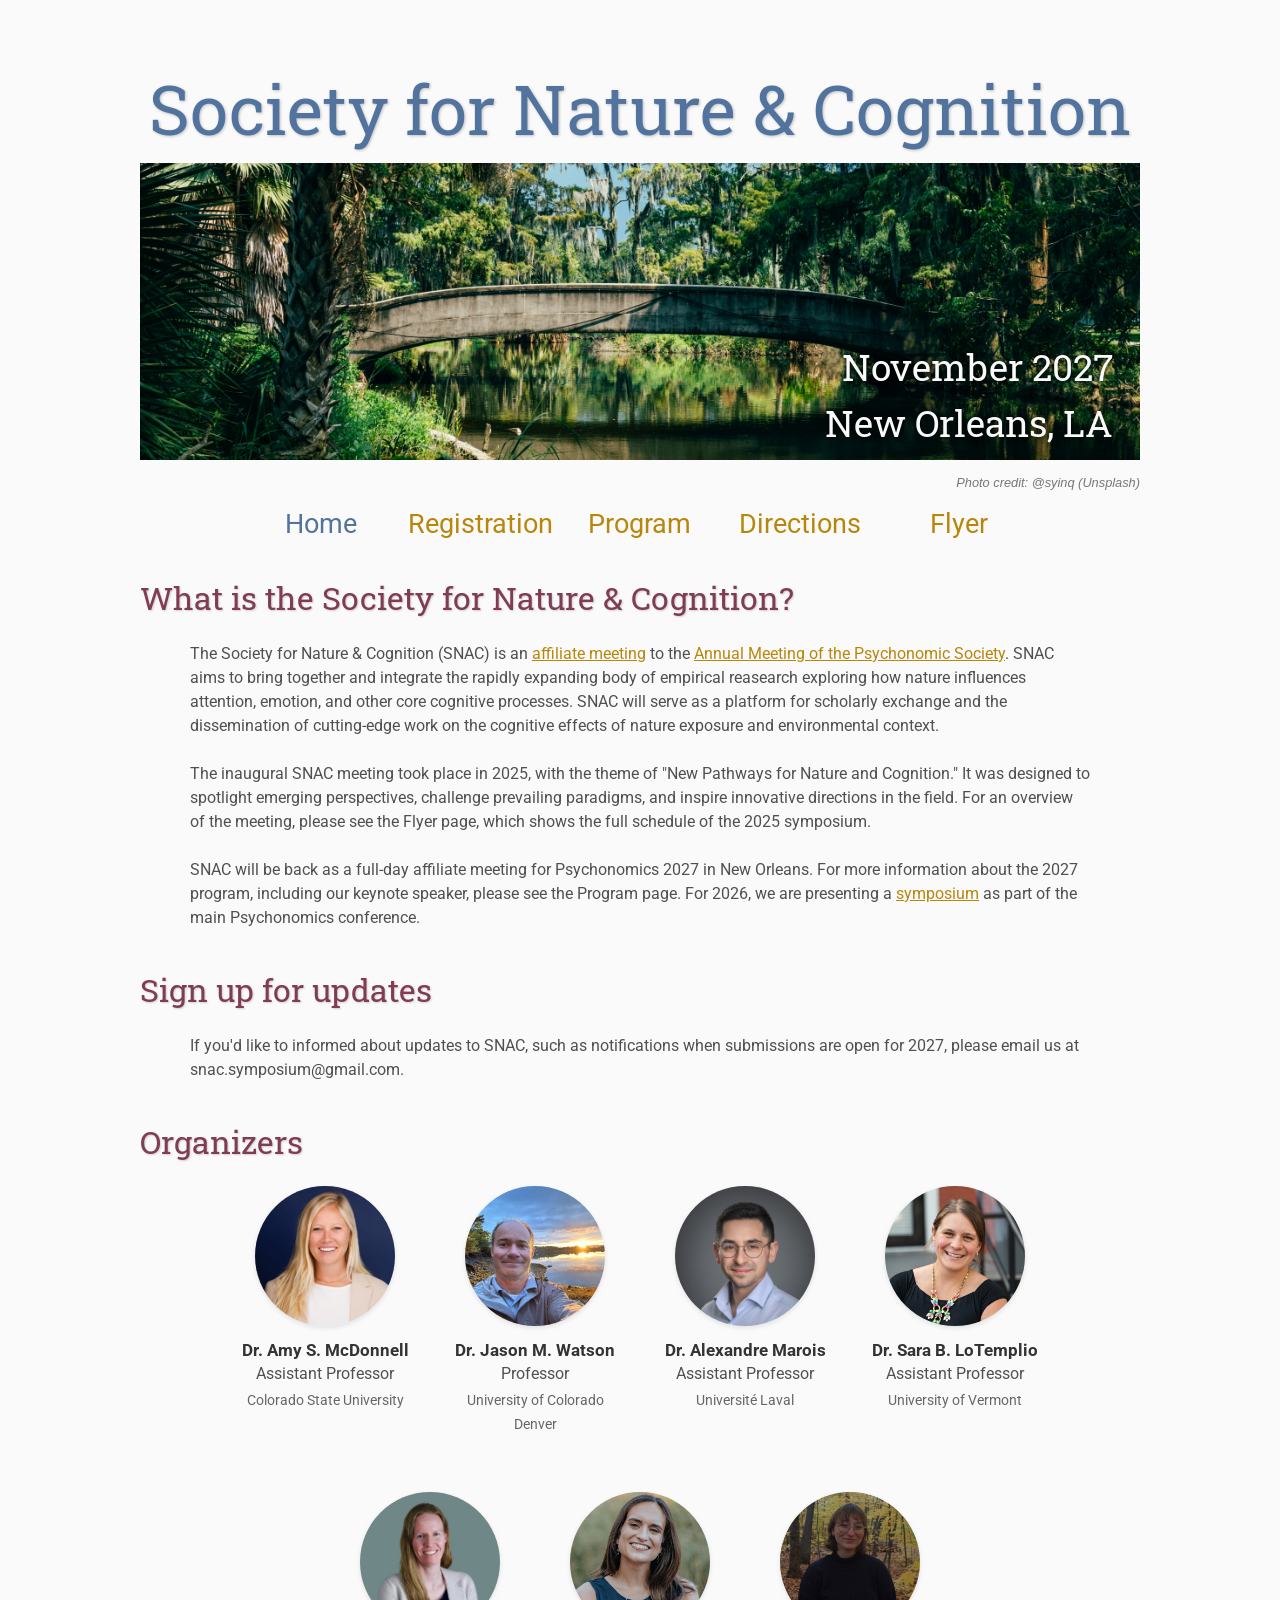
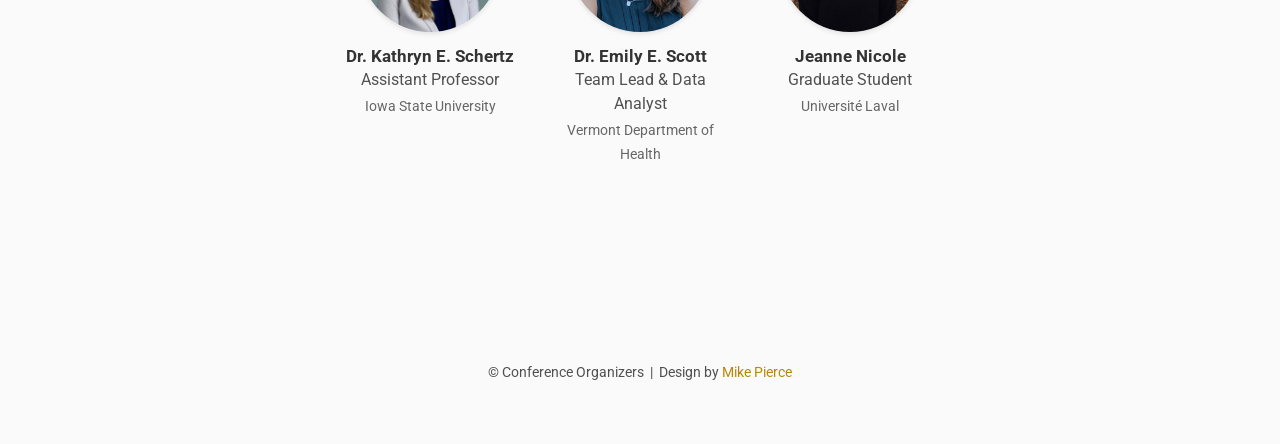
==== commit 0b0fee2c: "added keynote speaker" ====
--- a/index.html
+++ b/index.html
@@ -53,13 +53,12 @@
     </p>
     <p>
         The inaugural SNAC meeting took place in 2025, with the theme of "New Pathways for Nature and Cognition." 
-        It was designed to spotlight emerging perspectives, challenge prevailing paradigms, and inspire innovative directiosn in the field. 
+        It was designed to spotlight emerging perspectives, challenge prevailing paradigms, and inspire innovative directions in the field. 
         For an overview of the meeting, please see the Flyer page, which shows the full schedule of the 2025 symposium.
     </p>
     <p>
-        SNAC will be back as a full-day affiliate meeting for Psychonomics 2027 in New Orleans. 
+        SNAC will be back as a full-day affiliate meeting for Psychonomics 2027 in New Orleans. For more information about the 2027 program, including our keynote speaker, please see the Program page.
         For 2026, we are presenting a <a target="_blank" href="https://www.psychonomic.org/page/2026symposia">symposium</a> as part of the main Psychonomics conference.
-        The abstracts for this symposium are shown on the Program page.
     </p>
 
     <h2>Sign up for updates</h2>
--- a/assets/main.css
+++ b/assets/main.css
@@ -220,6 +220,27 @@
     font-style: italic;       /* Makes it italicized for a standard photo-credit look */
 }
 
+.speaker-bio {
+  display: flex;           /* Places child elements side-by-side */
+  align-items: flex-start; /* Aligns the top of the text with the top of the photo */
+  gap: 24px;               /* Adds space between the photo and the paragraph */
+  max-width: 800px;        /* Optional: keeps the line length easy to read */
+  margin: 20px auto 50px;       /* Optional: centers the whole block on the page, adds some space below */
+}
+
+.speaker-photo {
+  width: 220px;            /* Sets a fixed width for the photo */
+  height: auto;            /* Keeps the photo's original proportions */
+  border-radius: 8px;      /* Optional: slightly rounds the image corners */
+  flex-shrink: 0;          /* Prevents the image from getting squished by long text */
+}
+
+.speaker-text p {
+  margin-top: 0;           /* Removes extra default top spacing on the paragraph */
+  line-height: 1.6;        /* Improves readability */
+  max-width: 50ch;         /* Narrower text */
+}
+
 /* My hacky way of making the site mobile-friendly */
 @media only screen and (max-width: 1100px) {
     h2{font-size:3.00em;}
@@ -230,3 +251,10 @@
     table.footer{font-size:0.33em;}
 }
 
+@media (max-width: 600px) {
+  .speaker-bio {
+    flex-direction: column;
+    align-items: center;
+    text-align: center;
+  }
+}
